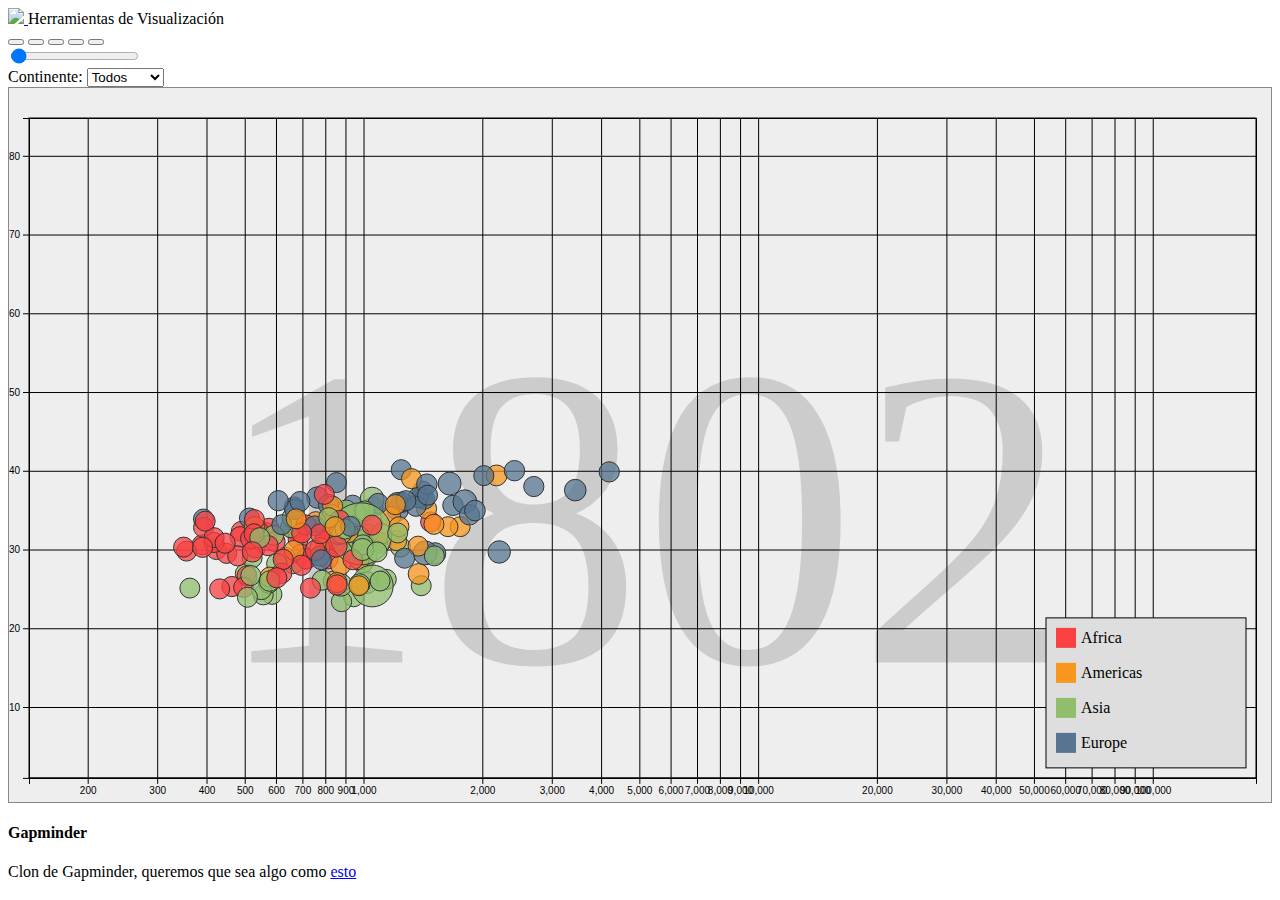
==== practica2/index.html @ ccdfa660 "Primera versión de la práctica 2" ====
<!DOCTYPE html>
<html lang="en">
<head>
  <meta charset="UTF-8">
  <meta name="viewport" content="width=device-width, initial-scale=1.0">
  <title>Document</title>
  <link rel="stylesheet" href="https://cdn.jsdelivr.net/npm/bootstrap@4.5.3/dist/css/bootstrap.min.css" integrity="sha384-TX8t27EcRE3e/ihU7zmQxVncDAy5uIKz4rEkgIXeMed4M0jlfIDPvg6uqKI2xXr2" crossorigin="anonymous">
  <link rel="stylesheet" href="/css/styles.css">
</head>
<body>

  <nav class="d-flex jutify-content-between navbar navbar-light bg-light shadow">
    <a href="/">
      <img src="https://www.unir.net/wp-content/uploads/2020/03/logo-horizontal-1536x925.png" class="logo">
    </a>
    Herramientas de Visualización
  </nav>

  <div class="container-fluid mt-4">

    <div class="row mb-4">

      <!-- botones -->
      <div class="col-md-4">
        <button class="btn btn-primary" onclick="delta(-5)">
          <i class="fas fa-arrow-circle-left"></i>
        </button>
        <button class="btn btn-primary" onclick="delta(-1)">
          <i class="fas fa-arrow-circle-left"></i>
        </button>
        <button class="btn btn-danger" id="pausa">
          <i class="fas fa-pause-circle"></i>
        </button>
        <button class="btn btn-primary" onclick="delta(1)">
          <i class="fas fa-arrow-circle-right"></i>
        </button>
        <button class="btn btn-primary" onclick="delta(5)">
          <i class="fas fa-arrow-circle-right"></i>
        </button>
      </div>
      <!-- /botones -->

      <!-- slider -->
      <div class="col-md-4">
        <input type="range" min="0" max="100" value="80" class="slider" id="slider">
        <br><span class="badge badge-success p-2" id="sliderv"></span>
      </div>
      <!-- /slider -->

      <!-- continente -->
      <div class="col-md-4">
        Continente:
        <select id="continente" class="form-control"></select>
      </div>
      <!-- /continente -->

    </div>

    <div class="row mb-4">
      <div class="col-md-12">
        <div id="graf" class="vizprev"></div>
      </div>
    </div>

    <div class="row">
      <div class="col-md-12">
        <h4>Gapminder</h4>
        <p>Clon de Gapminder, queremos que sea algo como <a href="https://www.gapminder.org/tools/?from=world#$state$time$value=2020;;&chart-type=bubbles">esto</a></p>
      </div>
    </div>

  </div>

  <script src="/js/d3.js"></script>
  <script src="https://code.jquery.com/jquery-3.5.1.slim.min.js" integrity="sha384-DfXdz2htPH0lsSSs5nCTpuj/zy4C+OGpamoFVy38MVBnE+IbbVYUew+OrCXaRkfj" crossorigin="anonymous"></script>
  <script src="https://cdn.jsdelivr.net/npm/bootstrap@4.5.3/dist/js/bootstrap.bundle.min.js" integrity="sha384-ho+j7jyWK8fNQe+A12Hb8AhRq26LrZ/JpcUGGOn+Y7RsweNrtN/tE3MoK7ZeZDyx" crossorigin="anonymous"></script>

  <script src="gapminder.js"></script>

  <script src="https://kit.fontawesome.com/f0abc9c17c.js" crossorigin="anonymous"></script>

</body>
</html>
---- css/styles.css ----
.logo {
  height: 100px;
}

.avatar {
  height: 150px;
}

.imgproy {
  height: 75px;
  width: 75px;
  object-fit: cover;
}

.vizprev {
  background-color: #eee;
  border: 1px solid #888;
}

.eje {
  font-family: 'Roboto Condensed';
  font-size: 14px;
}

.titulo-grafica {
  font-family: 'Montserrat';
  font-weight: bold;
  font-size: 20px;
}
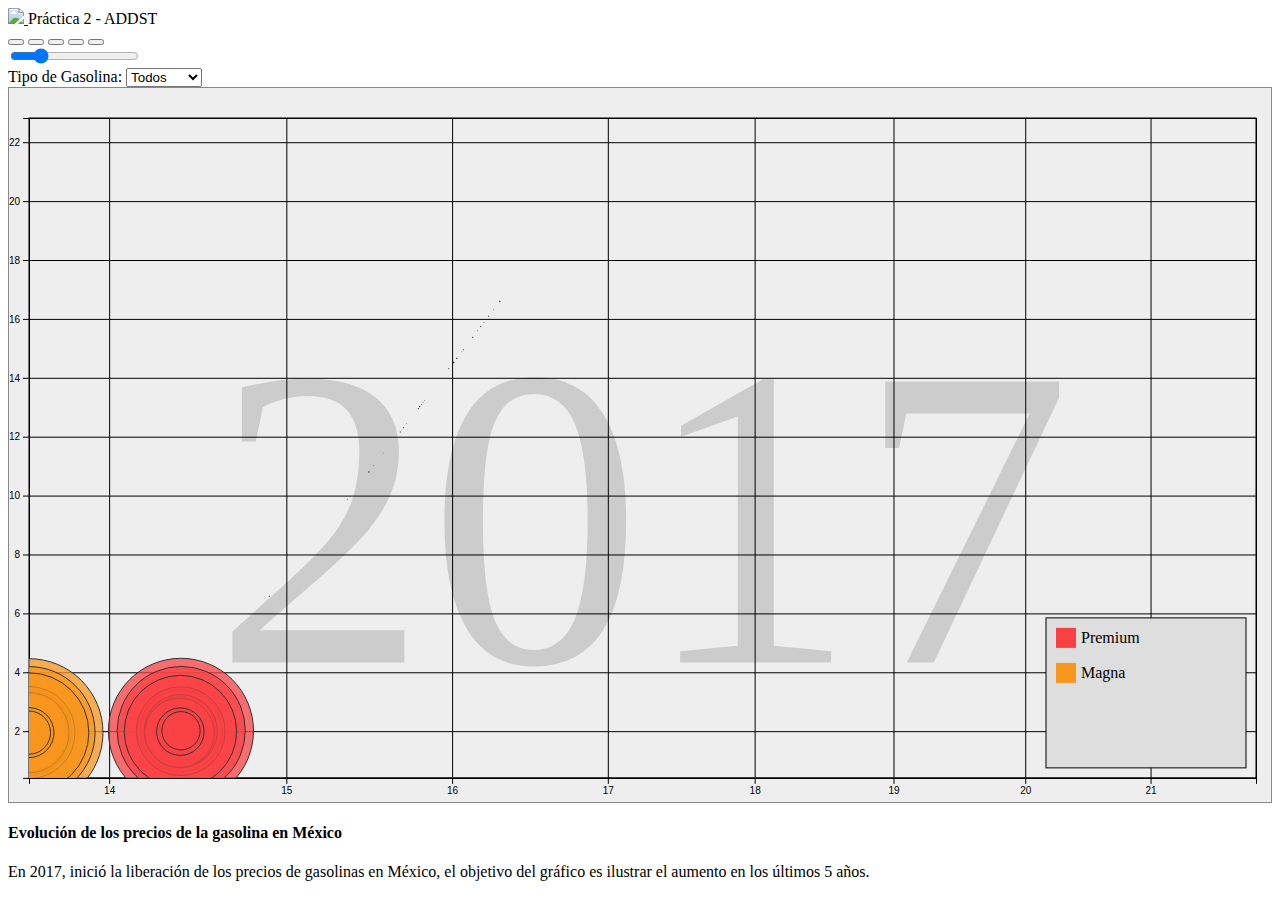
==== commit b47cf3ec: "Update index.html" ====
--- a/practica2/index.html
+++ b/practica2/index.html
@@ -13,7 +13,7 @@
     <a href="/">
       <img src="https://www.unir.net/wp-content/uploads/2020/03/logo-horizontal-1536x925.png" class="logo">
     </a>
-    Herramientas de Visualización
+    Práctica 2 - ADDST
   </nav>
 
   <div class="container-fluid mt-4">
@@ -49,7 +49,7 @@
 
       <!-- continente -->
       <div class="col-md-4">
-        Continente:
+        Tipo de Gasolina:
         <select id="continente" class="form-control"></select>
       </div>
       <!-- /continente -->
@@ -64,8 +64,8 @@
 
     <div class="row">
       <div class="col-md-12">
-        <h4>Gapminder</h4>
-        <p>Clon de Gapminder, queremos que sea algo como <a href="https://www.gapminder.org/tools/?from=world#$state$time$value=2020;;&chart-type=bubbles">esto</a></p>
+        <h4>Evolución de los precios de la gasolina en México</h4>
+        <p>En 2017, inició la liberación de los precios de gasolinas en México, el objetivo del gráfico es ilustrar el aumento en los últimos 5 años.</p>
       </div>
     </div>
 
@@ -80,4 +80,4 @@
   <script src="https://kit.fontawesome.com/f0abc9c17c.js" crossorigin="anonymous"></script>
 
 </body>
-</html>+</html>
